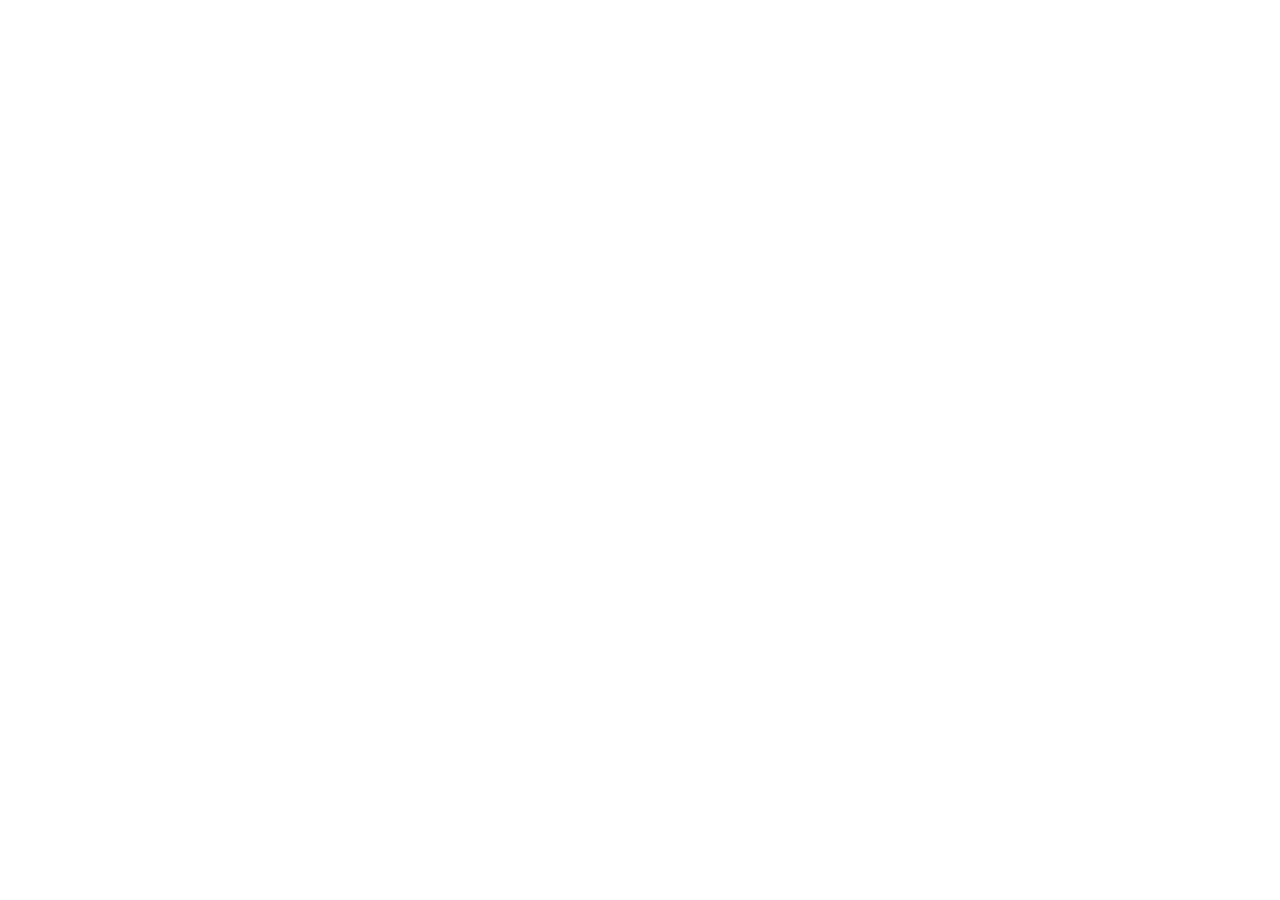
==== canvas-炫丽倒计时/index.html @ 7284f32f "update" ====
<!DOCTYPE html>
<html lang="en">
<head>
    <meta charset="UTF-8">
    <meta name="viewport" content="width=device-width, initial-scale=1.0">
    <meta http-equiv="X-UA-Compatible" content="ie=edge">
    <title>Document</title>
</head>
<body>
    <canvas id="canvas" style="width:100%;height:600px;">
        当前浏览器不支持canvas，请更换浏览器后再试，谢谢！
    </canvas>
    <script src='./main.js'></script>
    <script>
    //执行倒计时
    new CountDown({
      endDate:new Date('2016-09-17 20:20')
    });
    </script>
</body>
</html>
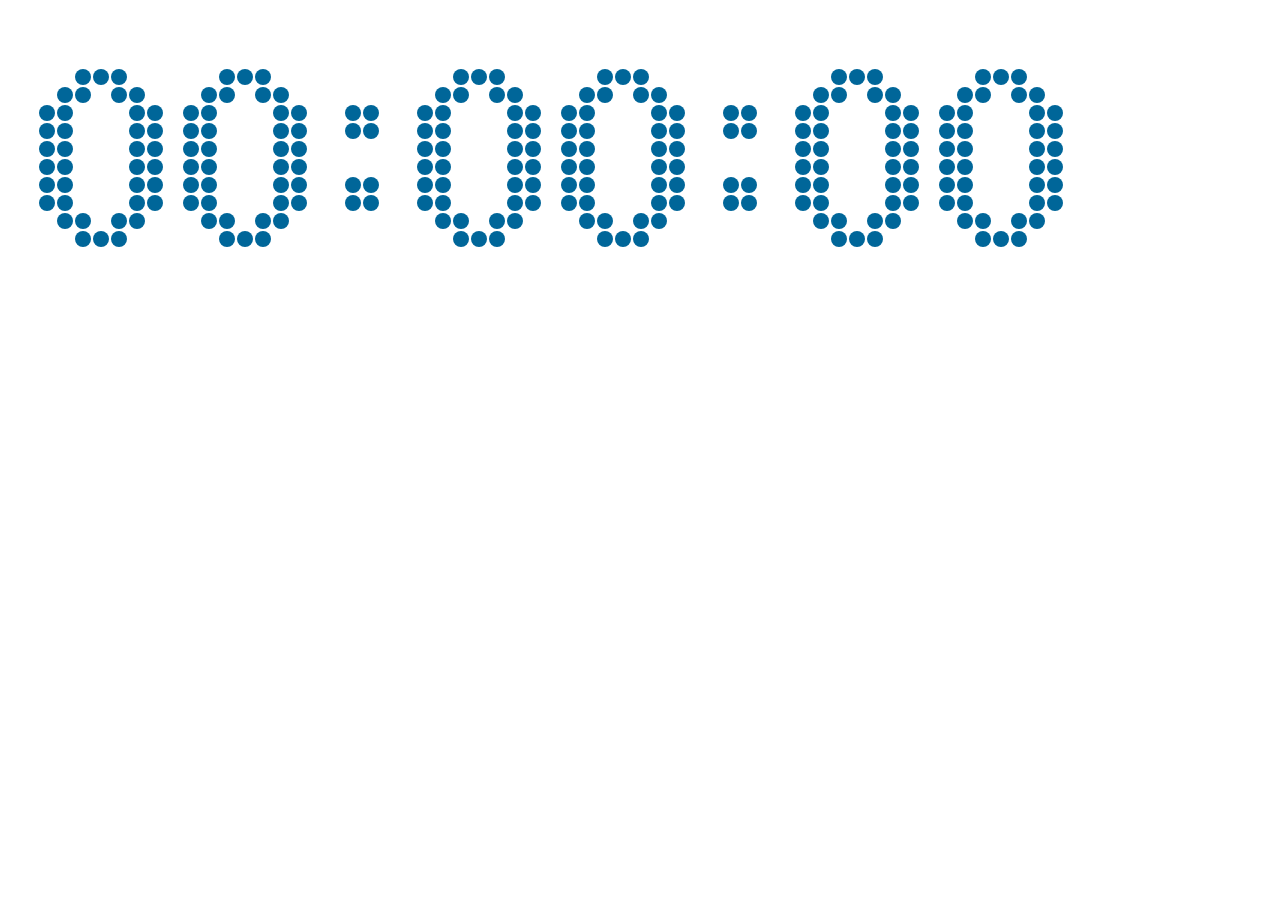
==== commit e023c390: "update" ====
--- a/canvas-炫丽倒计时/index.html
+++ b/canvas-炫丽倒计时/index.html
@@ -14,7 +14,7 @@
     <script>
     //执行倒计时
     new CountDown({
-      endDate:new Date('2016-09-17 20:20')
+      endDate:new Date('2016-10-17 20:20')
     });
     </script>
 </body>
